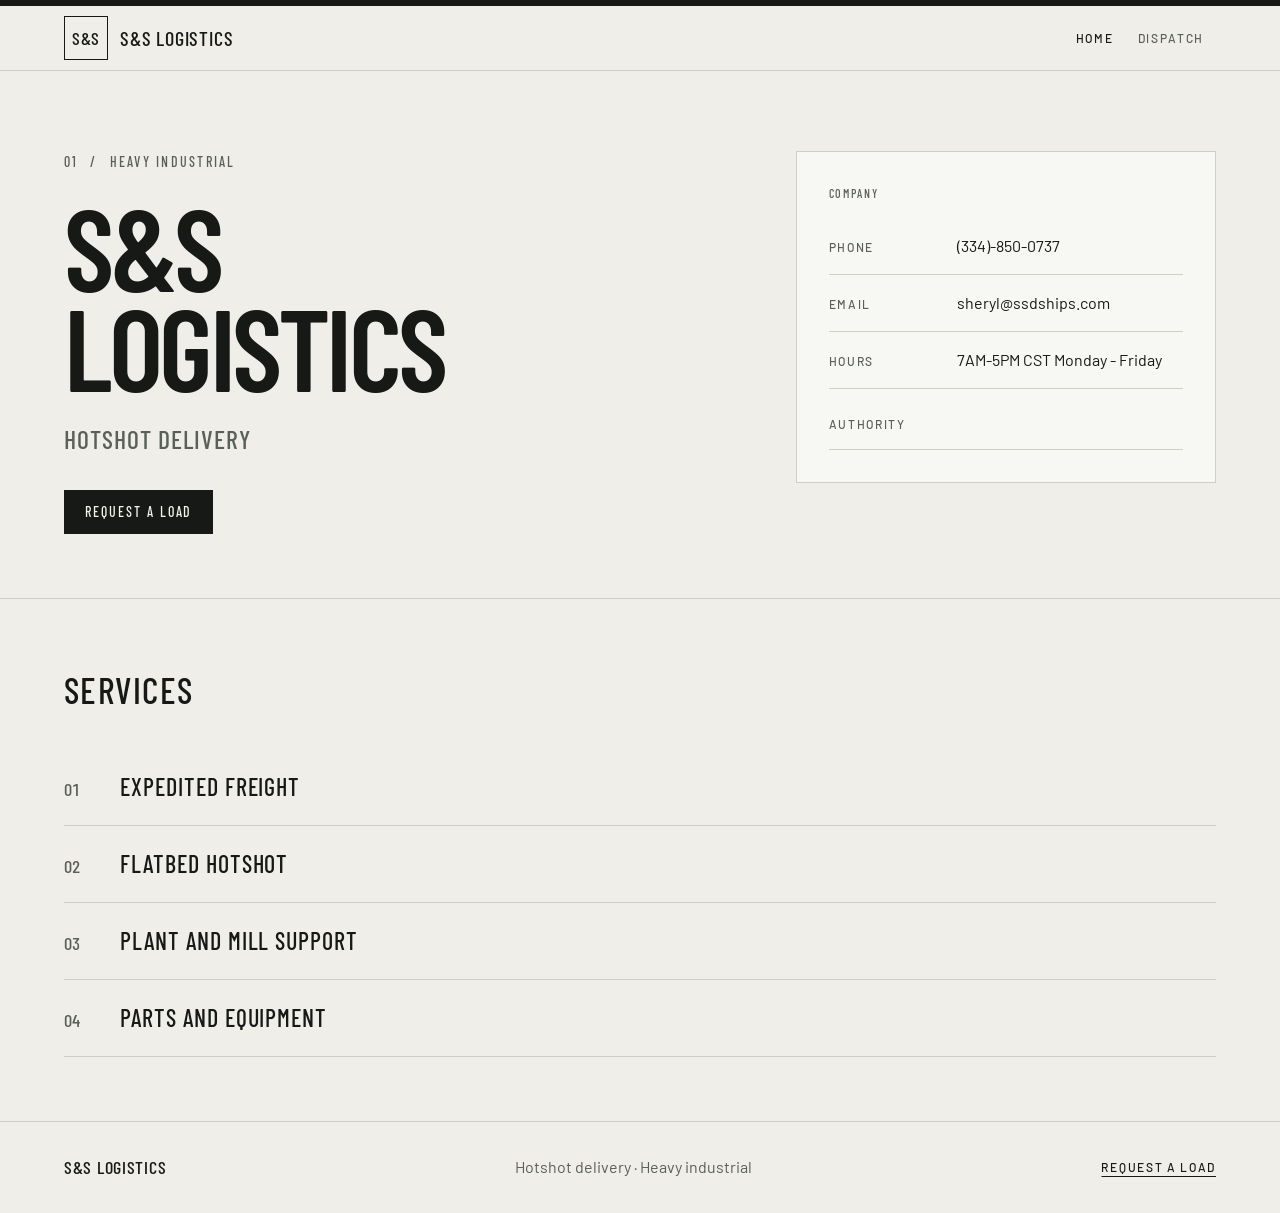
==== index.html @ 4f6dfde2 "added base files" ====
<!DOCTYPE html>
<html lang="en">
  <head>
    <meta charset="utf-8" />
    <meta name="viewport" content="width=device-width, initial-scale=1" />
    <title>S&S Logistics — Hotshot delivery</title>
    <meta name="description" content="S&S Logistics. Hotshot delivery for heavy industrial." />
    <meta name="theme-color" content="#efeee9" />
    <link rel="icon" href="favicon.svg" type="image/svg+xml" />
    <link rel="stylesheet" href="css/site.css" />
  </head>
  <body>
    <header class="site-header">
      <div class="ink-bar"></div>
      <div class="wrap header-row">
        <a class="brand" href="index.html">
          <span class="mark" aria-hidden="true">S&S</span>
          <span class="wordmark">S&S Logistics</span>
        </a>
        <nav class="nav" aria-label="Primary">
          <a href="index.html" aria-current="page">Home</a>
          <a href="dispatch.html">Dispatch</a>
        </nav>
      </div>
    </header>

    <main>
      <section class="wrap hero">
        <div>
          <p class="kicker">01<span aria-hidden="true">/</span>Heavy industrial</p>
          <h1 class="display">S&S<br />Logistics</h1>
          <p class="deck">Hotshot delivery</p>
          <div class="actions">
            <a class="btn" href="dispatch.html">Request a load</a>
          </div>
        </div>
        <section class="panel" aria-labelledby="company-heading">
          <h2 id="company-heading">Company</h2>
          <dl class="ledger">
            <div>
              <dt>Phone</dt>
              <dd>(334)-850-0737</dd>
            </div>
            <div>
              <dt>Email</dt>
              <dd>sheryl@ssdships.com</dd>
            </div>
            <div>
              <dt>Hours</dt>
              <dd>7AM-5PM CST Monday - Friday</dd>
            </div>
            <div>
              <dt>Authority</dt>
              <dd></dd>
            </div>
          </dl>
        </section>
      </section>

      <section class="section" aria-labelledby="services-heading">
        <div class="wrap">
          <h2 id="services-heading">Services</h2>
          <ol class="services">
            <li><span>01</span><h3>Expedited freight</h3></li>
            <li><span>02</span><h3>Flatbed hotshot</h3></li>
            <li><span>03</span><h3>Plant and mill support</h3></li>
            <li><span>04</span><h3>Parts and equipment</h3></li>
          </ol>
        </div>
      </section>
    </main>

    <footer class="site-footer">
      <div class="wrap footer-row">
        <p class="footer-name">S&S Logistics</p>
        <p class="muted">Hotshot delivery · Heavy industrial</p>
        <a href="dispatch.html">Request a load</a>
      </div>
    </footer>
  </body>
</html>
---- css/site.css ----
@font-face {
  font-family: "Barlow";
  font-style: normal;
  font-weight: 400;
  font-display: swap;
  src: url("../fonts/barlow-latin-400-normal.woff2") format("woff2");
}

@font-face {
  font-family: "Barlow";
  font-style: normal;
  font-weight: 500;
  font-display: swap;
  src: url("../fonts/barlow-latin-500-normal.woff2") format("woff2");
}

@font-face {
  font-family: "Barlow Condensed";
  font-style: normal;
  font-weight: 500;
  font-display: swap;
  src: url("../fonts/barlow-condensed-latin-500-normal.woff2") format("woff2");
}

@font-face {
  font-family: "Barlow Condensed";
  font-style: normal;
  font-weight: 600;
  font-display: swap;
  src: url("../fonts/barlow-condensed-latin-600-normal.woff2") format("woff2");
}

:root {
  --bg: #efeee9;
  --surface: #f7f7f4;
  --fg: #171916;
  --muted: #5a5f58;
  --line: #d0cfc7;
  --paper: #f4f3ee;
  --sans: "Barlow", "Segoe UI", system-ui, sans-serif;
  --display: "Barlow Condensed", "Arial Narrow", sans-serif;
  --hero: clamp(3.5rem, 10vw, 7.25rem);
}

* {
  box-sizing: border-box;
}

html {
  background: var(--bg);
  color: var(--fg);
  -webkit-font-smoothing: antialiased;
}

body {
  margin: 0;
  min-height: 100vh;
  font-family: var(--sans);
  font-weight: 400;
  line-height: 1.5;
  text-wrap: pretty;
}

h1,
h2,
h3 {
  text-wrap: balance;
}

button,
a {
  -webkit-tap-highlight-color: transparent;
}

button {
  font: inherit;
  cursor: pointer;
}

button:disabled {
  cursor: default;
  opacity: 0.4;
}

:focus-visible {
  outline: 2px solid var(--fg);
  outline-offset: 3px;
}

input:focus-visible,
textarea:focus-visible {
  outline: none;
}

::selection {
  background: var(--fg);
  color: var(--bg);
}

.wrap {
  width: min(72rem, calc(100% - 2.5rem));
  margin-inline: auto;
}

.site-header {
  position: sticky;
  top: 0;
  z-index: 2;
  background: var(--bg);
  border-bottom: 1px solid var(--line);
}

.ink-bar {
  height: 0.375rem;
  background: var(--fg);
}

.header-row {
  display: flex;
  align-items: center;
  justify-content: space-between;
  gap: 0.75rem;
  height: 4rem;
}

.brand {
  display: flex;
  align-items: center;
  gap: 0.75rem;
  min-width: 0;
  color: inherit;
  text-decoration: none;
}

.mark {
  display: grid;
  place-items: center;
  width: 2.75rem;
  height: 2.75rem;
  flex: none;
  border: 1px solid var(--fg);
  font-family: var(--display);
  font-size: 1.125rem;
  letter-spacing: 0.04em;
}

.wordmark {
  overflow: hidden;
  text-overflow: ellipsis;
  white-space: nowrap;
  font-family: var(--display);
  font-size: 1.25rem;
  font-weight: 500;
  letter-spacing: 0.04em;
  text-transform: uppercase;
}

.nav {
  display: flex;
  flex: none;
}

.nav a {
  display: inline-flex;
  align-items: center;
  height: 2.75rem;
  padding-inline: 0.5rem;
  color: var(--muted);
  font-size: 0.75rem;
  font-weight: 500;
  letter-spacing: 0.14em;
  text-transform: uppercase;
  text-decoration: none;
}

.nav a:hover,
.nav a[aria-current="page"] {
  color: var(--fg);
}

.kicker {
  margin: 0;
  font-family: var(--display);
  font-size: 0.875rem;
  font-weight: 500;
  letter-spacing: 0.16em;
  text-transform: uppercase;
  color: var(--muted);
}

.kicker span {
  padding-inline: 0.75rem;
}

.hero {
  display: grid;
  gap: 3rem;
  padding-block: 3.5rem 4rem;
}

.display {
  margin: 1.5rem 0 0;
  font-family: var(--display);
  font-weight: 600;
  font-size: var(--hero);
  line-height: 0.86;
  letter-spacing: -0.03em;
  text-transform: uppercase;
}

.deck {
  margin: 1.5rem 0 0;
  max-width: 28rem;
  font-family: var(--display);
  font-size: clamp(1.5rem, 2vw, 1.875rem);
  font-weight: 500;
  letter-spacing: 0.04em;
  text-transform: uppercase;
  color: var(--muted);
}

.btn {
  display: inline-flex;
  align-items: center;
  justify-content: center;
  gap: 0.5rem;
  height: 2.75rem;
  padding-inline: 1.25rem;
  border: 1px solid transparent;
  background: var(--fg);
  color: var(--paper);
  font-family: var(--display);
  font-size: 0.875rem;
  font-weight: 500;
  letter-spacing: 0.14em;
  text-transform: uppercase;
  text-decoration: none;
}

.btn:hover {
  opacity: 0.8;
}

.btn.ghost {
  background: transparent;
  color: var(--fg);
  border-color: var(--line);
}

.btn.ghost:hover {
  opacity: 1;
  border-color: var(--fg);
}

.actions {
  margin-top: 2rem;
}

.panel {
  border: 1px solid var(--line);
  background: var(--surface);
  padding: 1.25rem;
}

.panel h2,
.section h2,
.form-intro h1 {
  margin: 0;
  font-family: var(--display);
  font-weight: 500;
  letter-spacing: 0.04em;
  text-transform: uppercase;
}

.panel h2,
.label,
.ledger dt,
.col-label {
  font-size: 0.75rem;
  font-weight: 500;
  letter-spacing: 0.14em;
  text-transform: uppercase;
  color: var(--muted);
}

.ledger {
  margin: 1rem 0 0;
}

.ledger div {
  display: grid;
  grid-template-columns: 7rem minmax(0, 1fr);
  gap: 1rem;
  align-items: baseline;
  border-bottom: 1px solid var(--line);
  padding-block: 1rem;
}

.ledger dd {
  margin: 0;
  min-height: 1.5rem;
}

.section {
  border-top: 1px solid var(--line);
  padding-block: 4rem;
}

.section h2 {
  font-size: 2.25rem;
}

.services {
  list-style: none;
  margin: 2rem 0 0;
  padding: 0;
}

.services li {
  display: grid;
  grid-template-columns: 3rem minmax(0, 1fr);
  gap: 0.5rem;
  align-items: baseline;
  border-bottom: 1px solid var(--line);
  padding-block: 1.25rem;
}

.services span {
  font-family: var(--display);
  font-size: 1.125rem;
  color: var(--muted);
  font-variant-numeric: tabular-nums;
}

.services h3 {
  margin: 0;
  font-family: var(--display);
  font-size: 1.5rem;
  font-weight: 500;
  letter-spacing: 0.04em;
  text-transform: uppercase;
}

.site-footer {
  border-top: 1px solid var(--line);
}

.footer-row {
  display: flex;
  flex-wrap: wrap;
  align-items: center;
  justify-content: space-between;
  gap: 1rem;
  padding-block: 2rem;
}

.footer-row p {
  margin: 0;
}

.footer-name {
  font-family: var(--display);
  font-size: 1.125rem;
  letter-spacing: 0.04em;
  text-transform: uppercase;
}

.muted {
  color: var(--muted);
}

.footer-row a {
  color: inherit;
  font-size: 0.75rem;
  font-weight: 500;
  letter-spacing: 0.14em;
  text-transform: uppercase;
  text-underline-offset: 0.25rem;
}

.page {
  padding-block: 3.5rem 4rem;
}

.form-intro h1 {
  margin-top: 1.5rem;
  font-size: clamp(3rem, 6vw, 3.75rem);
  line-height: 0.9;
  letter-spacing: -0.02em;
}

.lede {
  margin: 1rem 0 0;
  max-width: 28rem;
  color: var(--muted);
}

form,
#receipt {
  margin-top: 2.5rem;
}

.grid {
  display: grid;
  gap: 1.25rem;
}

.field {
  display: grid;
  gap: 0.5rem;
}

.field.wide {
  grid-column: 1 / -1;
}

input,
textarea {
  width: 100%;
  border: 1px solid var(--line);
  background: var(--surface);
  color: var(--fg);
  font: inherit;
  font-size: 1rem;
  padding: 0.65rem 0.75rem;
}

input {
  height: 2.75rem;
}

textarea {
  min-height: 8rem;
  resize: vertical;
}

input:focus,
textarea:focus {
  border-color: var(--fg);
}

.field p {
  margin: 0;
  font-size: 0.875rem;
}

.hint {
  margin: 1rem 0 0;
  color: var(--muted);
  font-size: 0.875rem;
}

.honey {
  position: absolute;
  left: -9999px;
  height: 0;
  width: 0;
  opacity: 0;
}

#receipt[hidden],
form[hidden] {
  display: none;
}

#receipt {
  border: 1px solid var(--line);
  background: var(--surface);
  padding: 1.25rem;
}

#receipt h2 {
  margin: 0;
  font-family: var(--display);
  font-size: 1.875rem;
  font-weight: 500;
  letter-spacing: 0.04em;
  text-transform: uppercase;
}

#receipt > p {
  margin: 0.75rem 0 0;
  max-width: 36rem;
  color: var(--muted);
}

@media (min-width: 720px) {
  .nav a {
    padding-inline: 0.75rem;
  }

  .grid {
    grid-template-columns: 1fr 1fr;
  }

  .panel {
    padding: 2rem;
  }
}

@media (min-width: 960px) {
  .hero {
    grid-template-columns: minmax(0, 1.35fr) minmax(0, 0.85fr);
    align-items: start;
    gap: 4rem;
    padding-top: 5rem;
  }
}

@media (prefers-reduced-motion: reduce) {
  * {
    transition: none !important;
  }
}
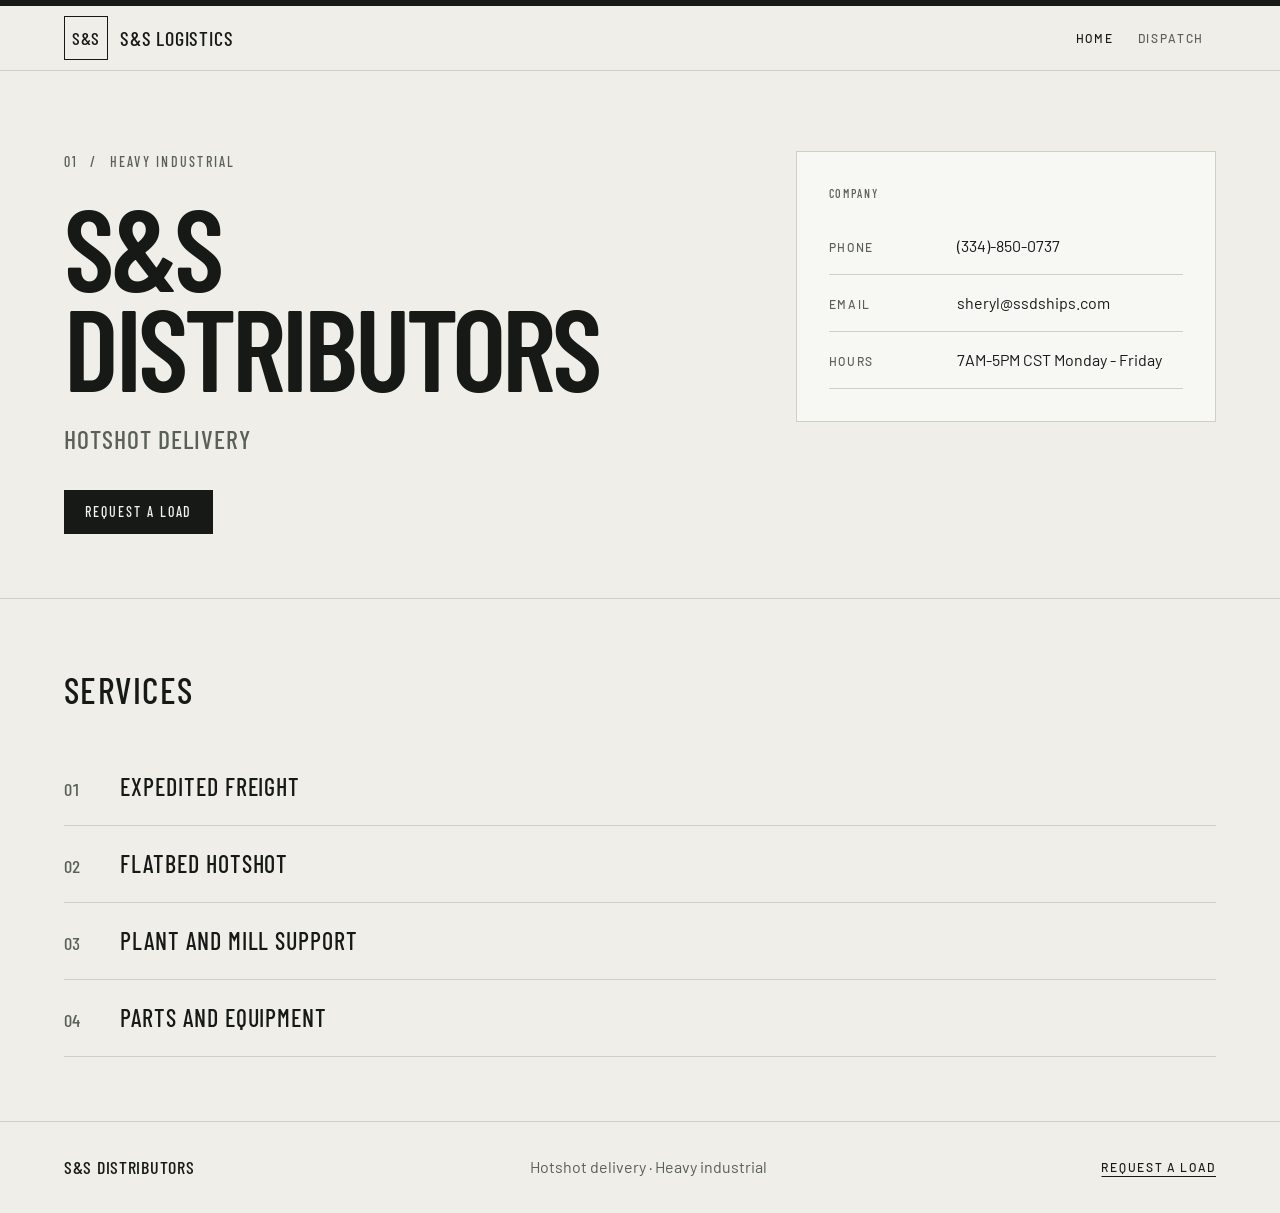
==== commit 987bbae2: "Update index.html" ====
--- a/index.html
+++ b/index.html
@@ -3,7 +3,7 @@
   <head>
     <meta charset="utf-8" />
     <meta name="viewport" content="width=device-width, initial-scale=1" />
-    <title>S&S Logistics — Hotshot delivery</title>
+    <title>S&S Distributors — Hotshot delivery</title>
     <meta name="description" content="S&S Logistics. Hotshot delivery for heavy industrial." />
     <meta name="theme-color" content="#efeee9" />
     <link rel="icon" href="favicon.svg" type="image/svg+xml" />
@@ -28,7 +28,7 @@
       <section class="wrap hero">
         <div>
           <p class="kicker">01<span aria-hidden="true">/</span>Heavy industrial</p>
-          <h1 class="display">S&S<br />Logistics</h1>
+          <h1 class="display">S&S<br />Distributors</h1>
           <p class="deck">Hotshot delivery</p>
           <div class="actions">
             <a class="btn" href="dispatch.html">Request a load</a>
@@ -49,10 +49,6 @@
               <dt>Hours</dt>
               <dd>7AM-5PM CST Monday - Friday</dd>
             </div>
-            <div>
-              <dt>Authority</dt>
-              <dd></dd>
-            </div>
           </dl>
         </section>
       </section>
@@ -72,7 +68,7 @@
 
     <footer class="site-footer">
       <div class="wrap footer-row">
-        <p class="footer-name">S&S Logistics</p>
+        <p class="footer-name">S&S Distributors</p>
         <p class="muted">Hotshot delivery · Heavy industrial</p>
         <a href="dispatch.html">Request a load</a>
       </div>
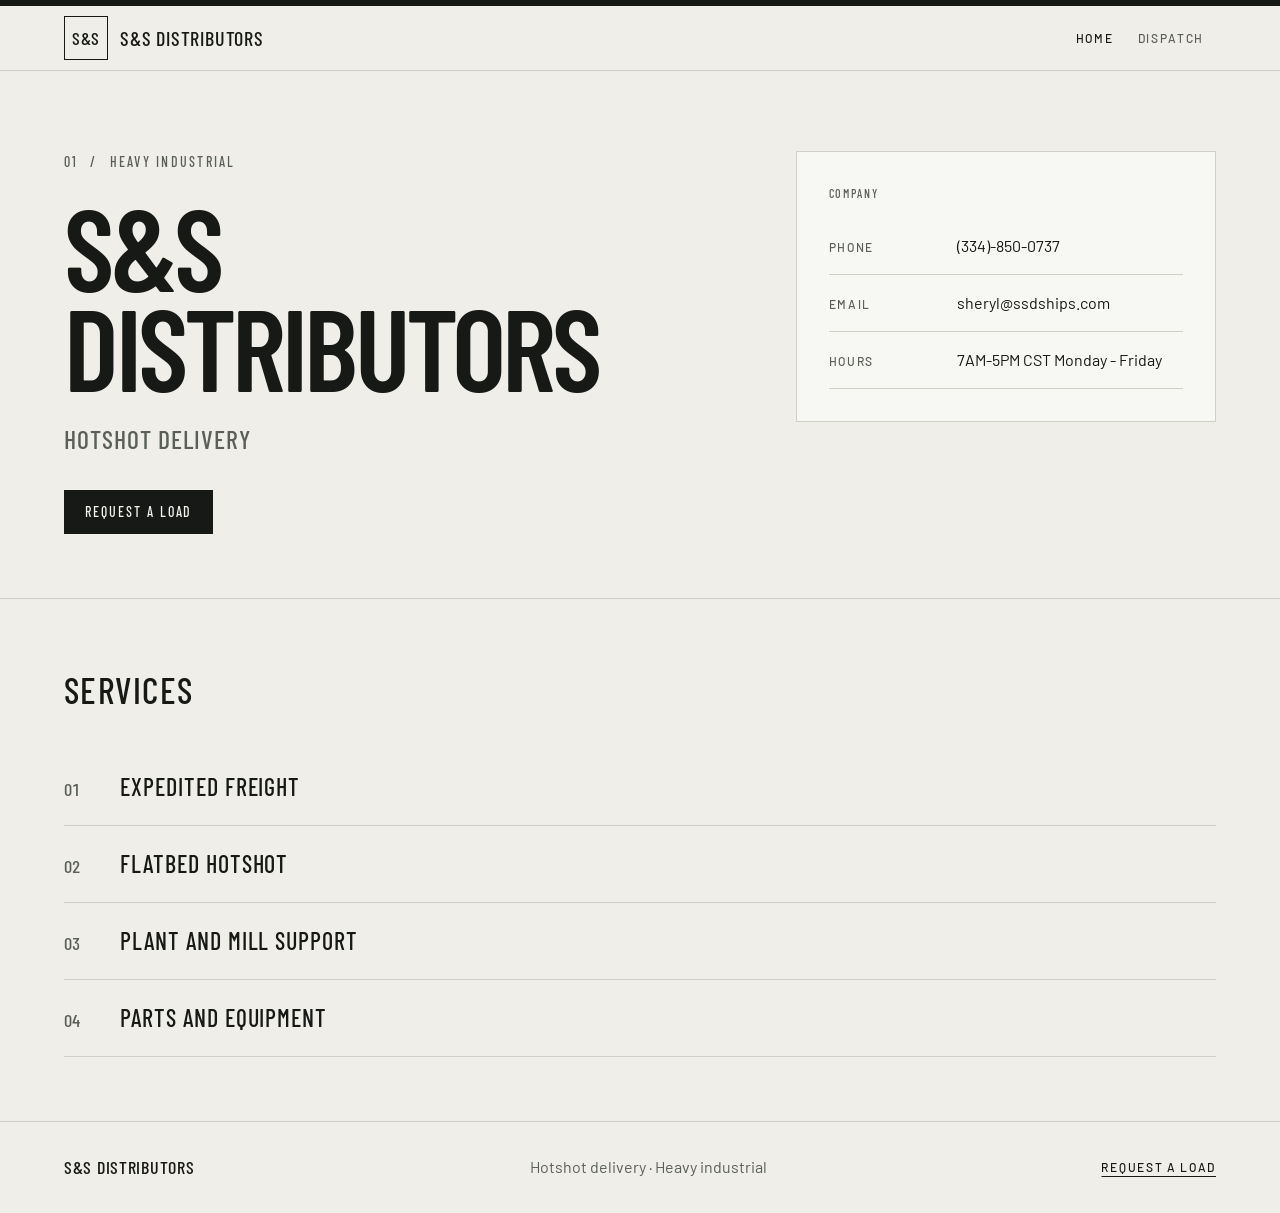
==== commit 931c1d29: "Update index.html" ====
--- a/index.html
+++ b/index.html
@@ -4,7 +4,7 @@
     <meta charset="utf-8" />
     <meta name="viewport" content="width=device-width, initial-scale=1" />
     <title>S&S Distributors — Hotshot delivery</title>
-    <meta name="description" content="S&S Logistics. Hotshot delivery for heavy industrial." />
+    <meta name="description" content="S&S Distributors. Hotshot delivery for heavy industrial." />
     <meta name="theme-color" content="#efeee9" />
     <link rel="icon" href="favicon.svg" type="image/svg+xml" />
     <link rel="stylesheet" href="css/site.css" />
@@ -15,7 +15,7 @@
       <div class="wrap header-row">
         <a class="brand" href="index.html">
           <span class="mark" aria-hidden="true">S&S</span>
-          <span class="wordmark">S&S Logistics</span>
+          <span class="wordmark">S&S Distributors</span>
         </a>
         <nav class="nav" aria-label="Primary">
           <a href="index.html" aria-current="page">Home</a>
